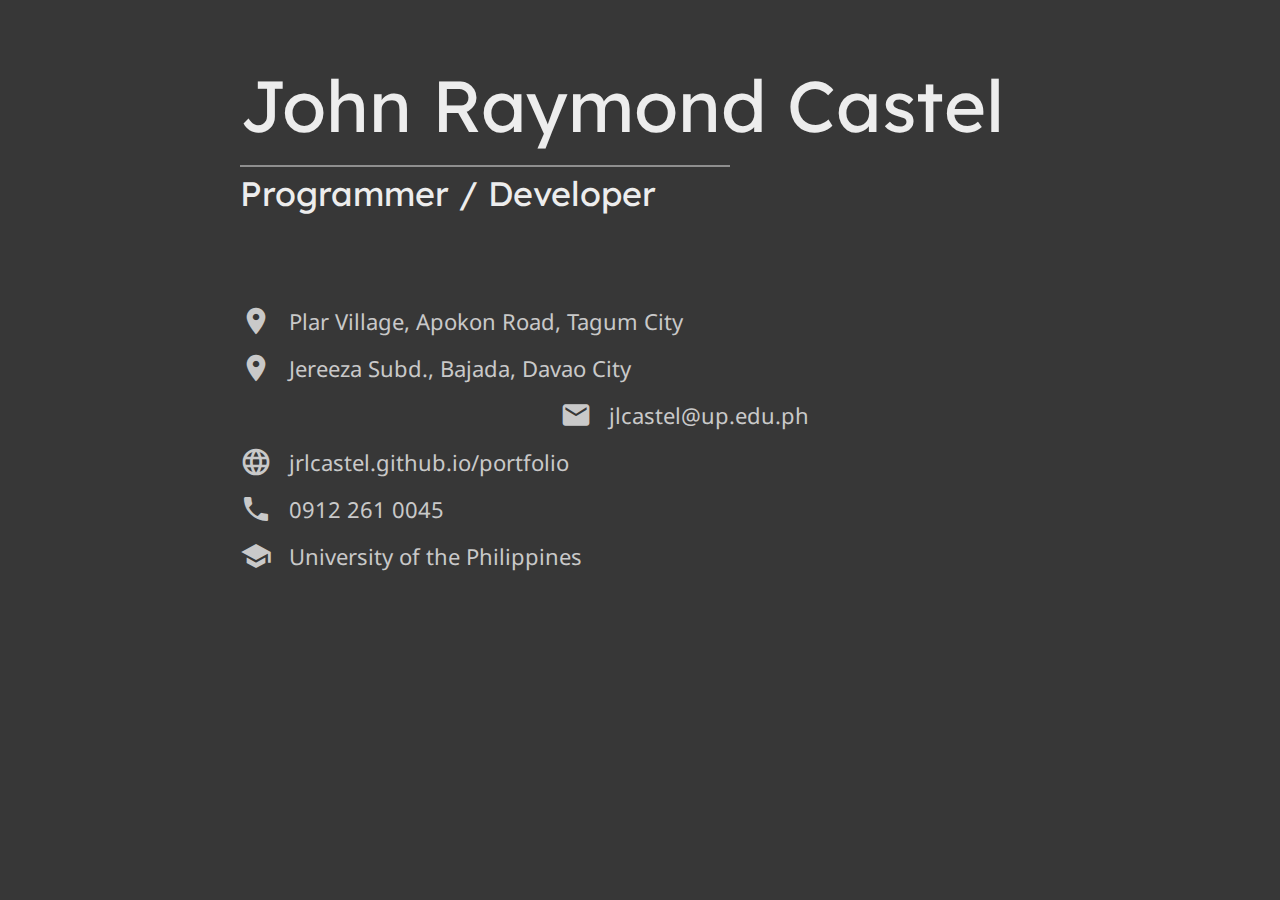
==== index.html @ b8154136 "init" ====
<html>
	<head>
		<link type="text/css" rel="stylesheet" href="css/index.css">
		<link type="text/css" rel="stylesheet" href="css/theme.css">
		
	</head>

	<body>
		
		
		<div id="bannerContainer">
		
			<div id="banner">John Raymond Castel</div>
			
			<div id="banner_divider"></div>
			
			<div id="subBanner">Programmer / Developer</div>
			
			<!--
			
			<div id="profileLinkContainer">
				<div class="profileLinks">Github</div>
				<div class="profileLinks">LinkedIn</div>
				<div class="profileLinks">Fiverr</div>
				<div class="profileLinks">Upwork</div>
				<div class="profileLinks">Freelancer</div>
			</div>
			
			-->
			
			
			<!-- <img id="signature_photo" src="images/sign.png"></img> -->
			
			
			<div id="information_container">
			
				<div class="information">
					<i id="information_icon" class="material-icons">location_on</i>
					<div class="information_icon_text_spacer"></div>
					<span class="information_text">Plar Village, Apokon Road, Tagum City</span>
				</div>
				
				<div class="information">
					<i id="information_icon" class="material-icons">location_on</i>
					<div class="information_icon_text_spacer"></div>
					<span class="information_text">Jereeza Subd., Bajada, Davao City</span>
				</div>
				
				<div class="information">
					<i id="information_icon" class="material-icons">alternate_email</i>
					<div class="information_icon_text_spacer"></div>
					<span class="information_text">jlcastel@up.edu.ph</span>
				</div>
				
				<div class="information">
					<i id="information_icon" class="material-icons">language</i>
					<div class="information_icon_text_spacer"></div>
					<span class="information_text">jrlcastel.github.io/portfolio</span>
				</div>
				
				<div class="information">
					<i id="information_icon" class="material-icons">call</i>
					<div class="information_icon_text_spacer"></div>
					<span class="information_text">0912 261 0045</span>
				</div>
				
				<div class="information">
					<i id="information_icon" class="material-icons">school</i>
					<div class="information_icon_text_spacer"></div>
					<span class="information_text">University of the Philippines</span>
				</div>
			</div>
			
			
		</div>
		
		
	</body>


</html>
---- css/index.css ----
#banner_divider {
	margin-top:15px;
	margin-bottom:5px;
	width:490px;
	height:2px;
	background-color:#8f8f8f;
}


#information_icon {
	font-size:32px;
	color:#c9c9c9;
}

.information_text {
	color: #c9c9c9;
	font-size:22;
}

#information_container{
	margin-top:90px;
}

#signature_photo{
	height:140px;
	width:210px;
}

.information {
	margin-top:15px;
	display: flex;
	align-items: center;
	background-color:;
}

.information_icon_text_spacer {
	width:17px;
}
	
	
	#bannerContainer {
		margin-top:60px;
		margin-left:80px;
		
	}
		#banner {
			font-family:'Lexend Deca';
			font-weight:;
			font-size:72;
			color:#ededed;
		}
		
		
		#subBanner {
			font-family:'Lexend Deca';
			color:#ededed;
			font-size:34;
		}
	
	#profileLinkContainer {
		margin:50 auto 0 auto;
	}
	
	
	.profileLinks {
		margin:0px 10;
		padding:5 10;
		border:1px solid black;
		display:inline-block;
		border-radius:0px;
	}
	.profileLinks:hover {
		cursor:default;
		border:1px solid black;
		background-color:red;
	}
	
	
	#downloadBioContainer {
		margin:20 auto 0 auto;
	}
	
	.downloadResumeContainer {
		margin:0px 10;
		display:inline-block;
		padding:5 10;
		border:1px solid black;
		border-radius:8px;
		
	}
	
	.downloadResumeContainer:hover {
		cursor:default;
		border:1px solid black;
		background-color:red;
	}
	
	
	
	#bioContainer {
		background-color:;
		heigth:400px;
		width:100%;
		text-align:center;
	}
	
		#bio {
			padding-left:20px;
			padding-right:60;
			display:inline-block;
			border-left:2px solid black;
			background-color:gray;
		}
	
	
	
		#portfolioBanner {
			font-family:'Noto Sans', serif;
			font-weight:bold;
			font-size:45;
			margin:50px auto auto auto;
		}
---- css/theme.css ----
@import url(https://fonts.googleapis.com/css?family=Noto+Sans);
@import url(https://fonts.googleapis.com/css?family=Alegreya+Sans);
@import url(https://fonts.googleapis.com/css?family=Lexend+Deca);
@import url(https://fonts.googleapis.com/icon?family=Material+Icons);

html {
    background-color: #373737;
	font-family:'Lexend Deca';
}

body, html {
    margin-top: 0;
    margin-bottom: 0;
    margin-left: 80;
    margin-right: 80;
    padding: 0;

    color: black;
    font-family: 'Noto Sans', serif;
    

}
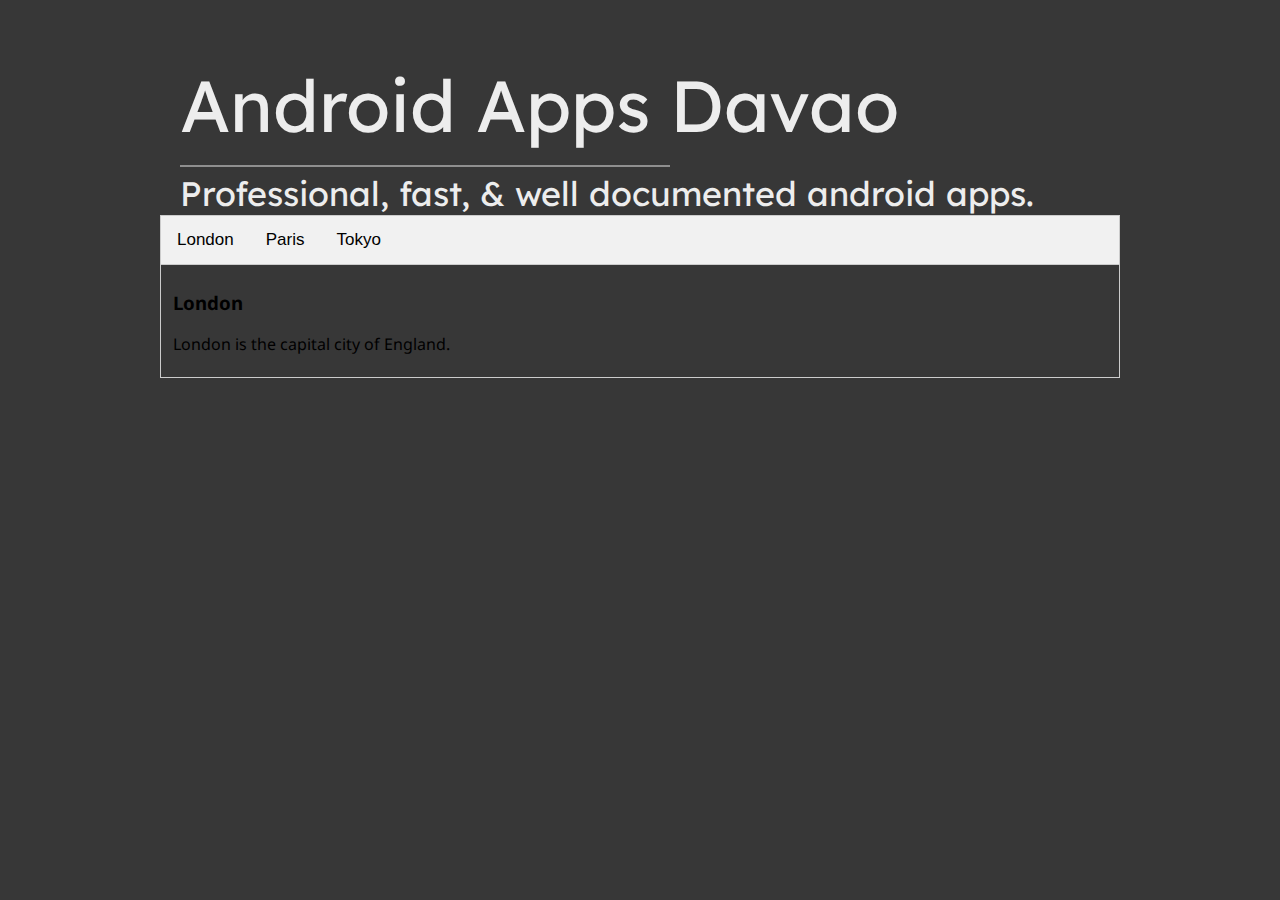
==== commit bb0e2713: "js" ====
--- a/index.html
+++ b/index.html
@@ -1,79 +1,48 @@
 <html>
 	<head>
+		
+		<meta name="viewport" content="width=device-width, initial-scale=1">
+
 		<link type="text/css" rel="stylesheet" href="css/index.css">
-		<link type="text/css" rel="stylesheet" href="css/theme.css">
+		<link type="text/css" rel="stylesheet" href="css/theme.css">	
+		<link type="text/css" rel="stylesheet" href="css/tabs.css">		
 		
+		<script src="js/tabs.js"></script>
 	</head>
+
+
 
 	<body>
 		
 		
 		<div id="bannerContainer">
-		
-			<div id="banner">John Raymond Castel</div>
-			
+			<div id="banner">Android Apps Davao</div>
 			<div id="banner_divider"></div>
-			
-			<div id="subBanner">Programmer / Developer</div>
-			
-			<!--
-			
-			<div id="profileLinkContainer">
-				<div class="profileLinks">Github</div>
-				<div class="profileLinks">LinkedIn</div>
-				<div class="profileLinks">Fiverr</div>
-				<div class="profileLinks">Upwork</div>
-				<div class="profileLinks">Freelancer</div>
-			</div>
-			
-			-->
-			
-			
-			<!-- <img id="signature_photo" src="images/sign.png"></img> -->
-			
-			
-			<div id="information_container">
-			
-				<div class="information">
-					<i id="information_icon" class="material-icons">location_on</i>
-					<div class="information_icon_text_spacer"></div>
-					<span class="information_text">Plar Village, Apokon Road, Tagum City</span>
-				</div>
-				
-				<div class="information">
-					<i id="information_icon" class="material-icons">location_on</i>
-					<div class="information_icon_text_spacer"></div>
-					<span class="information_text">Jereeza Subd., Bajada, Davao City</span>
-				</div>
-				
-				<div class="information">
-					<i id="information_icon" class="material-icons">alternate_email</i>
-					<div class="information_icon_text_spacer"></div>
-					<span class="information_text">jlcastel@up.edu.ph</span>
-				</div>
-				
-				<div class="information">
-					<i id="information_icon" class="material-icons">language</i>
-					<div class="information_icon_text_spacer"></div>
-					<span class="information_text">jrlcastel.github.io/portfolio</span>
-				</div>
-				
-				<div class="information">
-					<i id="information_icon" class="material-icons">call</i>
-					<div class="information_icon_text_spacer"></div>
-					<span class="information_text">0912 261 0045</span>
-				</div>
-				
-				<div class="information">
-					<i id="information_icon" class="material-icons">school</i>
-					<div class="information_icon_text_spacer"></div>
-					<span class="information_text">University of the Philippines</span>
-				</div>
-			</div>
-			
-			
+			<div id="subBanner">Professional, fast, & well documented android apps.</div>
+		</div>	
+
+
+		<div class="tab">
+			<button class="tablinks" onclick="openTab('London')">London</button>
+			<button class="tablinks" onclick="openTab('Paris')">Paris</button>
+			<button class="tablinks" onclick="openTab('Tokyo')">Tokyo</button>
+		  </div>
+		  
+		<!-- Tab content -->
+		<div id="London" class="tabContent">
+			<h3>London</h3>
+			<p>London is the capital city of England.</p>
 		</div>
 		
+		<div id="Paris" class="tabContent">
+			<h3>Paris</h3>
+			<p>Paris is the capital of France.</p>
+		</div>
+		
+		<div id="Tokyo" class="tabContent">
+			<h3>Tokyo</h3>
+			<p>Tokyo is the capital of Japan.</p>
+		</div>
 		
 	</body>
 
--- a/css/index.css
+++ b/css/index.css
@@ -30,7 +30,7 @@
 	margin-top:15px;
 	display: flex;
 	align-items: center;
-	background-color:;
+	/* background-color:; */
 }
 
 .information_icon_text_spacer {
@@ -40,12 +40,12 @@
 	
 	#bannerContainer {
 		margin-top:60px;
-		margin-left:80px;
+		margin-left:20px;
 		
 	}
 		#banner {
 			font-family:'Lexend Deca';
-			font-weight:;
+			/* font-weight:; */
 			font-size:72;
 			color:#ededed;
 		}
@@ -69,6 +69,7 @@
 		display:inline-block;
 		border-radius:0px;
 	}
+
 	.profileLinks:hover {
 		cursor:default;
 		border:1px solid black;
@@ -98,8 +99,8 @@
 	
 	
 	#bioContainer {
-		background-color:;
-		heigth:400px;
+		/* background-color:; */
+		height:400px;
 		width:100%;
 		text-align:center;
 	}
--- a/css/tabs.css
+++ b/css/tabs.css
@@ -0,0 +1,36 @@
+
+/* Style the tab */
+.tab {
+    overflow: hidden;
+    border: 1px solid #ccc;
+    background-color: #f1f1f1;
+  }
+  
+  /* Style the buttons inside the tab */
+  .tab button {
+    background-color: inherit;
+    float: left;
+    border: none;
+    outline: none;
+    cursor: pointer;
+    padding: 14px 16px;
+    transition: 0.3s;
+    font-size: 17px;
+  }
+  
+  /* Change background color of buttons on hover */
+  .tab button:hover {
+    background-color: #ddd;
+  }
+  
+  /* Create an active/current tablink class */
+  .tab button.active {
+    background-color: #ccc;
+  }
+
+  .tabContent {
+    display: block;
+    padding: 6px 12px;
+    border: 1px solid #ccc;
+    border-top: none;
+  }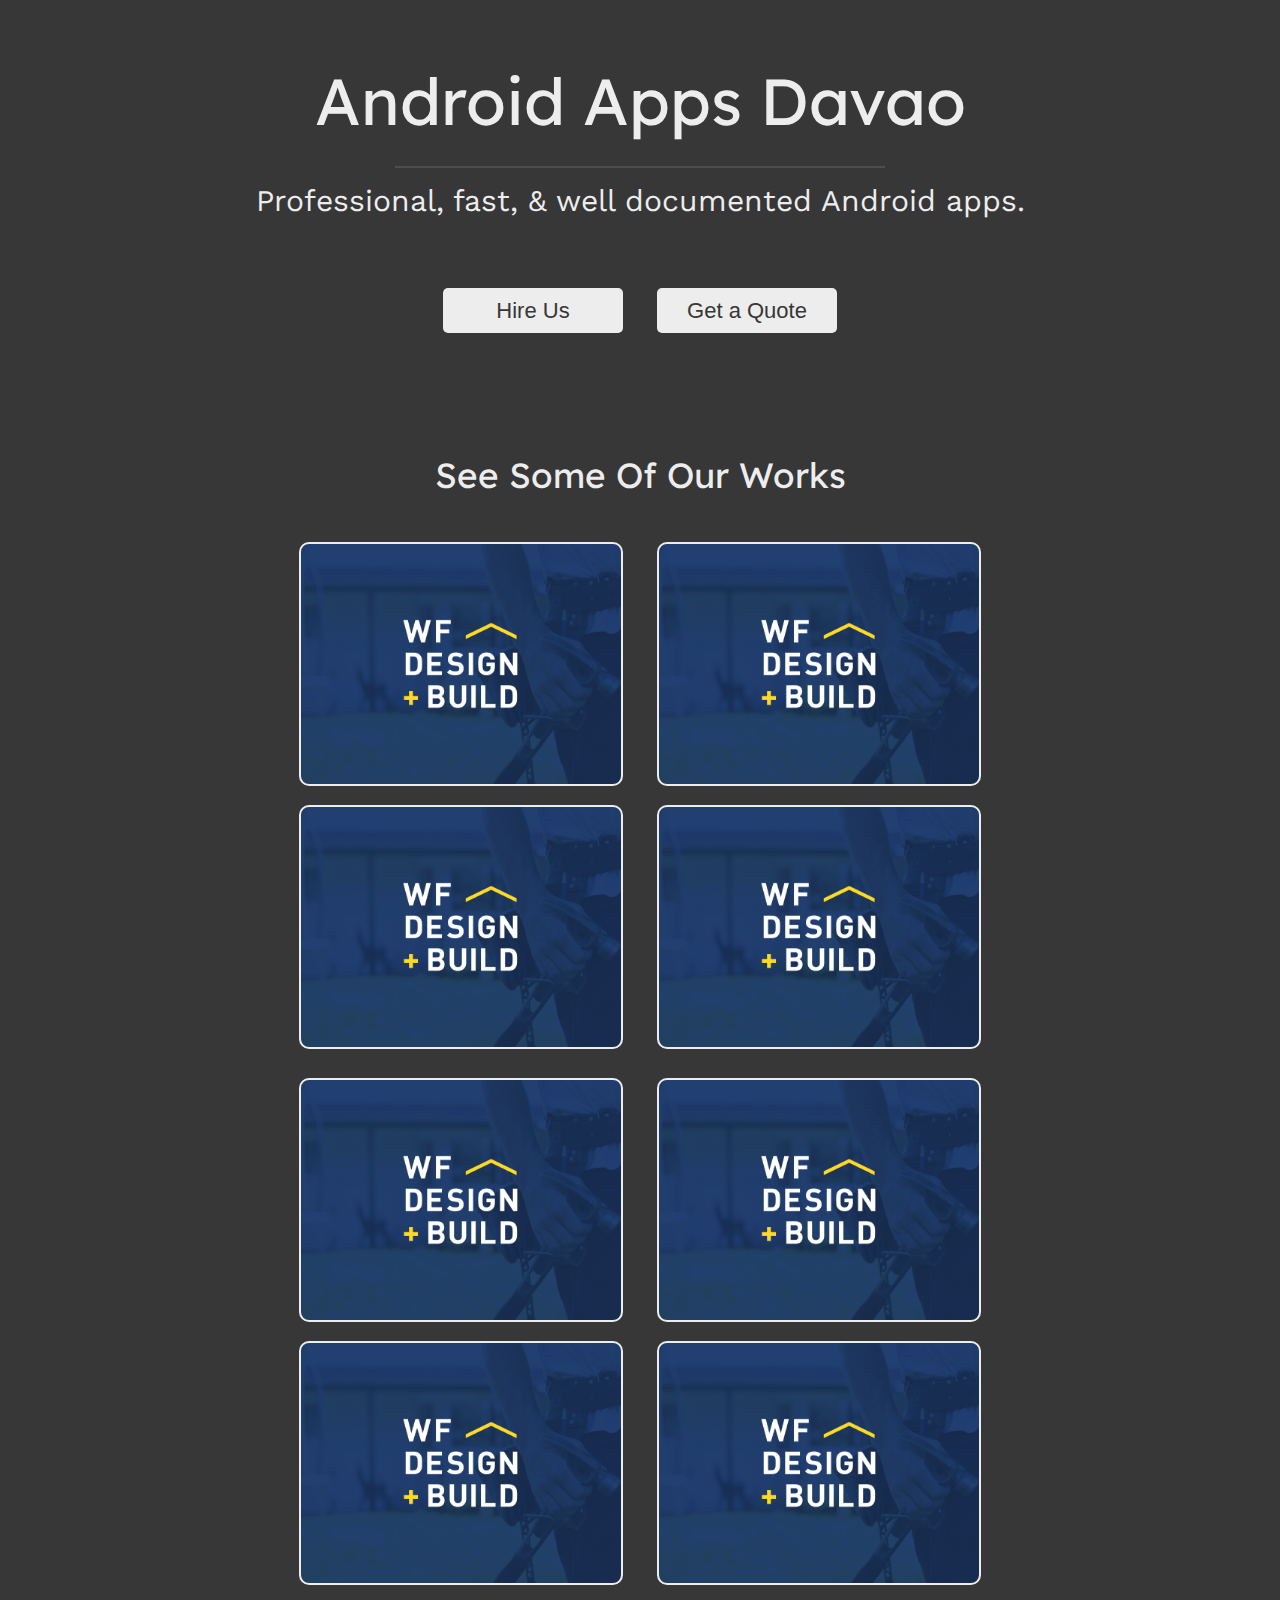
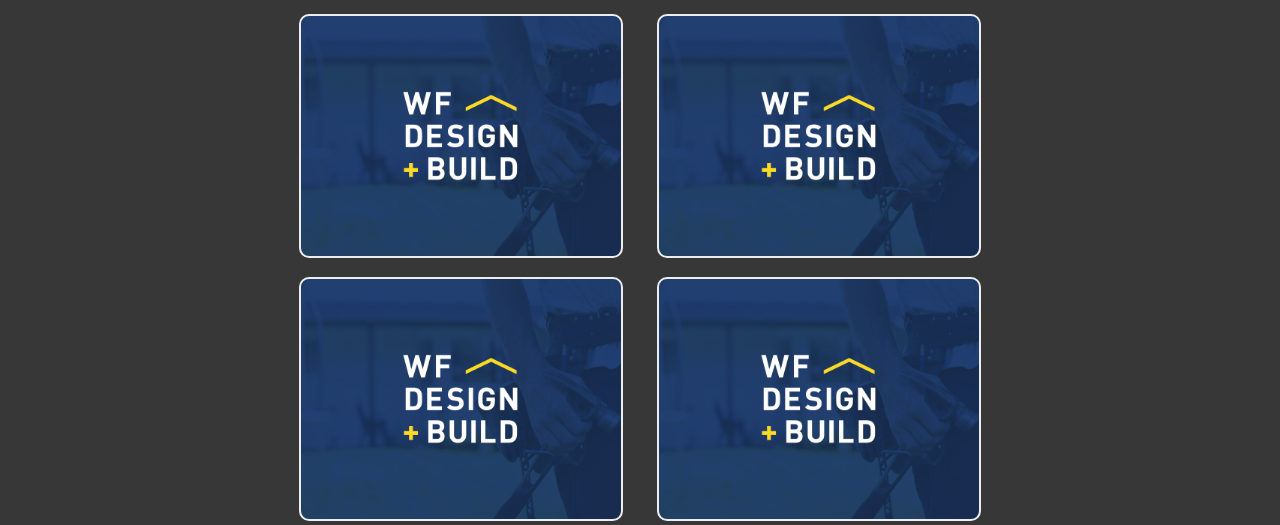
==== commit 26c75e38: "our work" ====
--- a/index.html
+++ b/index.html
@@ -5,6 +5,9 @@
 
 		<link type="text/css" rel="stylesheet" href="css/index.css">
 		<link type="text/css" rel="stylesheet" href="css/theme.css">	
+		<link type="text/css" rel="stylesheet" href="css/header.css">		
+		<link type="text/css" rel="stylesheet" href="css/banner.css">		
+		<link type="text/css" rel="stylesheet" href="css/our_work.css">	
 		<link type="text/css" rel="stylesheet" href="css/tabs.css">		
 		
 		<script src="js/tabs.js"></script>
@@ -13,22 +16,123 @@
 
 
 	<body>
-		
-		
+<!-- 		
+		<div id="headerBar">
+			<div id="logo">AAD</div>
+
+			<div id="headerButtons">
+				<button class="headerButton">Get a Quote</button>
+				<button class="headerButton">Hire Us</button>
+			</div>
+
+		</div> -->
+
 		<div id="bannerContainer">
-			<div id="banner">Android Apps Davao</div>
+			<div id="bannerTitle">Android Apps Davao</div>
 			<div id="banner_divider"></div>
-			<div id="subBanner">Professional, fast, & well documented android apps.</div>
-		</div>	
+			<div id="bannerSubTitle">Professional, fast, & well documented Android apps.</div>
+		</div>
 
 
-		<div class="tab">
-			<button class="tablinks" onclick="openTab('London')">London</button>
-			<button class="tablinks" onclick="openTab('Paris')">Paris</button>
-			<button class="tablinks" onclick="openTab('Tokyo')">Tokyo</button>
-		  </div>
-		  
-		<!-- Tab content -->
+		<div id="bannerButtons">
+			<button class="headerButton">Hire Us</button>
+			<button class="headerButton">Get a Quote</button>
+		</div>
+
+		<div id="ourWorkTitle">See Some Of Our Works</div>
+
+		<div id="ourWorkContainer">
+			<div id="ourWorkRow">
+				<div id="ourWorkItem">
+					<div id="ourWorkItemContent">
+						<div id="ourWorkItemDescription">This app does this and that and the other thing</div>
+						<div id="ourWorkDownloadButton"> Download APK </div>
+					</div>
+				</div>
+				<div id="ourWorkItem">
+					<div id="ourWorkItemContent">
+						<div id="ourWorkItemDescription">This app does this and that and the other thing</div>
+						<div id="ourWorkDownloadButton"> Download APK </div>
+					</div>
+				</div>
+				<div id="ourWorkItem">
+					<div id="ourWorkItemContent">
+						<div id="ourWorkItemDescription">This app does this and that and the other thing</div>
+						<div id="ourWorkDownloadButton"> Download APK </div>
+					</div>
+				</div>
+				<div id="ourWorkItem">
+					<div id="ourWorkItemContent">
+						<div id="ourWorkItemDescription">This app does this and that and the other thing</div>
+						<div id="ourWorkDownloadButton"> Download APK </div>
+					</div>
+				</div>
+			</div>
+			<div id="ourWorkRow">
+				<div id="ourWorkItem">
+					<div id="ourWorkItemContent">
+						<div id="ourWorkItemDescription">This app does this and that and the other thing</div>
+						<div id="ourWorkDownloadButton"> Download APK </div>
+					</div>
+				</div>
+				<div id="ourWorkItem">
+					<div id="ourWorkItemContent">
+						<div id="ourWorkItemDescription">This app does this and that and the other thing</div>
+						<div id="ourWorkDownloadButton"> Download APK </div>
+					</div>
+				</div>
+				<div id="ourWorkItem">
+					<div id="ourWorkItemContent">
+						<div id="ourWorkItemDescription">This app does this and that and the other thing</div>
+						<div id="ourWorkDownloadButton"> Download APK </div>
+					</div>
+				</div>
+				<div id="ourWorkItem">
+					<div id="ourWorkItemContent">
+						<div id="ourWorkItemDescription">This app does this and that and the other thing</div>
+						<div id="ourWorkDownloadButton"> Download APK </div>
+					</div>
+				</div>
+			</div>
+			<div id="ourWorkRow">
+				<div id="ourWorkItem">
+					<div id="ourWorkItemContent">
+						<div id="ourWorkItemDescription">This app does this and that and the other thing</div>
+						<div id="ourWorkDownloadButton"> Download APK </div>
+					</div>
+				</div>
+				<div id="ourWorkItem">
+					<div id="ourWorkItemContent">
+						<div id="ourWorkItemDescription">This app does this and that and the other thing</div>
+						<div id="ourWorkDownloadButton"> Download APK </div>
+					</div>
+				</div>
+				<div id="ourWorkItem">
+					<div id="ourWorkItemContent">
+						<div id="ourWorkItemDescription">This app does this and that and the other thing</div>
+						<div id="ourWorkDownloadButton"> Download APK </div>
+					</div>
+				</div>
+				<div id="ourWorkItem">
+					<div id="ourWorkItemContent">
+						<div id="ourWorkItemDescription">This app does this and that and the other thing</div>
+						<div id="ourWorkDownloadButton"> Download APK </div>
+					</div>
+				</div>
+			</div>
+		</div>
+
+
+
+		<!-- Tabs -->
+		<!-- <div class="tab">
+			<button class="tablinks" onclick="openTab('London', 'london_button')" id="london_button">Our Work</button>
+			<button class="tablinks" onclick="openTab('Paris', 'london_button')">About Us</button>
+			<button class="tablinks" onclick="openTab('Tokyo', 'london_button')">Our Work</button>
+			<button class="tablinks" onclick="openTab('Tokyo', 'london_button')">Get A Quote</button>
+		</div>
+
+
 		<div id="London" class="tabContent">
 			<h3>London</h3>
 			<p>London is the capital city of England.</p>
@@ -42,7 +146,7 @@
 		<div id="Tokyo" class="tabContent">
 			<h3>Tokyo</h3>
 			<p>Tokyo is the capital of Japan.</p>
-		</div>
+		</div> -->
 		
 	</body>
 
--- a/css/index.css
+++ b/css/index.css
@@ -1,10 +1,4 @@
-#banner_divider {
-	margin-top:15px;
-	margin-bottom:5px;
-	width:490px;
-	height:2px;
-	background-color:#8f8f8f;
-}
+
 
 
 #information_icon {
@@ -38,24 +32,6 @@
 }
 	
 	
-	#bannerContainer {
-		margin-top:60px;
-		margin-left:20px;
-		
-	}
-		#banner {
-			font-family:'Lexend Deca';
-			/* font-weight:; */
-			font-size:72;
-			color:#ededed;
-		}
-		
-		
-		#subBanner {
-			font-family:'Lexend Deca';
-			color:#ededed;
-			font-size:34;
-		}
 	
 	#profileLinkContainer {
 		margin:50 auto 0 auto;
--- a/css/theme.css
+++ b/css/theme.css
@@ -1,22 +1,33 @@
 @import url(https://fonts.googleapis.com/css?family=Noto+Sans);
+@import url(https://fonts.googleapis.com/css?family=Open+Sans);
 @import url(https://fonts.googleapis.com/css?family=Alegreya+Sans);
 @import url(https://fonts.googleapis.com/css?family=Lexend+Deca);
+@import url(https://fonts.googleapis.com/css?family=Work+Sans);
 @import url(https://fonts.googleapis.com/icon?family=Material+Icons);
 
+
+:root {
+    --foreground: #ededed;
+    --background: #373737; 
+  }
+
+
 html {
-    background-color: #373737;
+    background-color: var(--background);
 	font-family:'Lexend Deca';
 }
 
 body, html {
     margin-top: 0;
     margin-bottom: 0;
-    margin-left: 80;
-    margin-right: 80;
+
+    margin-left: 0;
+    margin-right: 0;
+
     padding: 0;
 
-    color: black;
-    font-family: 'Noto Sans', serif;
+    color:var(--foreground);
+    font-family:'Lexend Deca';
     
 
 }--- a/css/header.css
+++ b/css/header.css
@@ -0,0 +1,51 @@
+#bannerButtons {
+    
+    
+    margin-top:70px;
+    margin-bottom:70px;
+    margin-left:auto;
+    margin-right:auto;
+
+    
+    text-align: center;
+
+}
+
+    #logo {
+        
+        border:1px solid white;
+
+        /* float:left; */
+        
+        font-size: 20px;
+
+        padding:5;
+    }
+
+    
+  #headerButtons {
+      background-color: green;
+      float: right;
+  }
+
+
+  .headerButton {
+
+    width: 180px;
+    height:45px;
+
+    border-radius: 5px;
+
+    color: var(--background);
+
+    margin-left: 15px;
+    margin-right: 15px;
+
+    background-color: var(--foreground);
+    border: none;
+    outline: none;
+    cursor: pointer;
+    /* padding: 14px 16px; */
+    transition: 0.3s;
+    font-size: 22px;
+  }--- a/css/banner.css
+++ b/css/banner.css
@@ -0,0 +1,33 @@
+#bannerContainer {
+
+    margin-top:60px;
+    margin-left:auto;
+    margin-right:auto;
+
+    text-align: center;
+    
+    
+}
+    #bannerTitle {
+        font-size:65;
+    }
+    
+    
+    #banner_divider {
+        margin-top:25px;
+        margin-bottom:15px;
+        margin-left:auto;
+        margin-right:auto;
+        width:490px;
+        height:2px;
+        background-color:#8f8f8f;
+        opacity: .25;
+    }
+
+    #bannerSubTitle {
+
+        /* margin-top: 30; */
+
+        font-family:'Work Sans';
+        font-size:30;
+    }--- a/css/our_work.css
+++ b/css/our_work.css
@@ -0,0 +1,115 @@
+
+#ourWorkTitle {
+
+    margin-top:120px;
+    margin-left:120px;
+    margin-right:120px;
+
+    text-align: center;
+
+    font-size: 35px;
+
+    /* background-color: green; */
+    
+    
+}
+
+
+#ourWorkContainer {
+
+    margin-top:30px;
+    margin-left:120px;
+    margin-right:120px;
+
+
+
+    text-align: center;
+
+    /* background-color: green; */
+    
+    
+}
+
+    #ourWorkRow {
+
+        margin-top:10px;
+        margin-left:auto;
+        margin-right:auto;
+
+        text-align: center;
+        
+        /* background-color: pink; */
+    }
+
+        #ourWorkItem {
+            
+            height:240px;
+            width:320px;
+
+            margin-top:15px;
+            margin-left:15px;
+            margin-right:15px;
+
+            text-align: center;
+            background-image: url(../img/works/1.png);
+            background-position: center center;
+            background-size: cover;
+
+            display:inline-block;
+
+            border-radius: 10px;
+            border:2px solid var(--foreground);
+
+        }
+        
+        #ourWorkItemContent{
+
+            padding-left:20px;
+            padding-right:20px;
+
+            /* display: block; */
+            margin-left: auto;
+            margin-right: auto;
+            
+            height:inherit;
+            width:inherit;
+            opacity: 0.0;
+            
+            display: table-cell;
+            vertical-align: middle;
+            text-align: center;
+
+            font-size: 20px;
+
+            border-radius: 10px;
+
+        }
+
+        #ourWorkItemContent:hover{
+            opacity: 1;
+            background-color: blue;
+            transition: 0.7s;
+        }
+
+        
+        #ourWorkItemDescription{
+            display: inline-block;
+        }
+
+        #ourWorkDownloadButton{
+
+            margin-top: 20px;
+
+            padding-left:20px;
+            padding-right:20px;
+            padding-top:10px;
+            padding-bottom:10px;
+            
+            display: inline-block;
+
+            text-align: center;
+            
+            border:1px solid black;
+            border-radius: 25px;
+
+        }--- a/css/tabs.css
+++ b/css/tabs.css
@@ -1,19 +1,29 @@
 
 /* Style the tab */
 .tab {
+
+    /* spacing properties */
+    margin-top:70px;
+
+    margin-left:120px;
+    margin-right:120px;
+
     overflow: hidden;
-    border: 1px solid #ccc;
-    background-color: #f1f1f1;
+
+    border-bottom: 1px solid white;
   }
   
   /* Style the buttons inside the tab */
   .tab button {
+    color:white;
+
     background-color: inherit;
     float: left;
     border: none;
     outline: none;
     cursor: pointer;
-    padding: 14px 16px;
+    margin-right: 50px;
+    /* padding: 14px 16px; */
     transition: 0.3s;
     font-size: 17px;
   }
@@ -29,8 +39,14 @@
   }
 
   .tabContent {
+
+    /* margin-left:120; */
+    /* margin-right:120; */
+
+    padding-left: 0px;
+    padding-right: 0px;
+
+
+
     display: block;
-    padding: 6px 12px;
-    border: 1px solid #ccc;
-    border-top: none;
   }